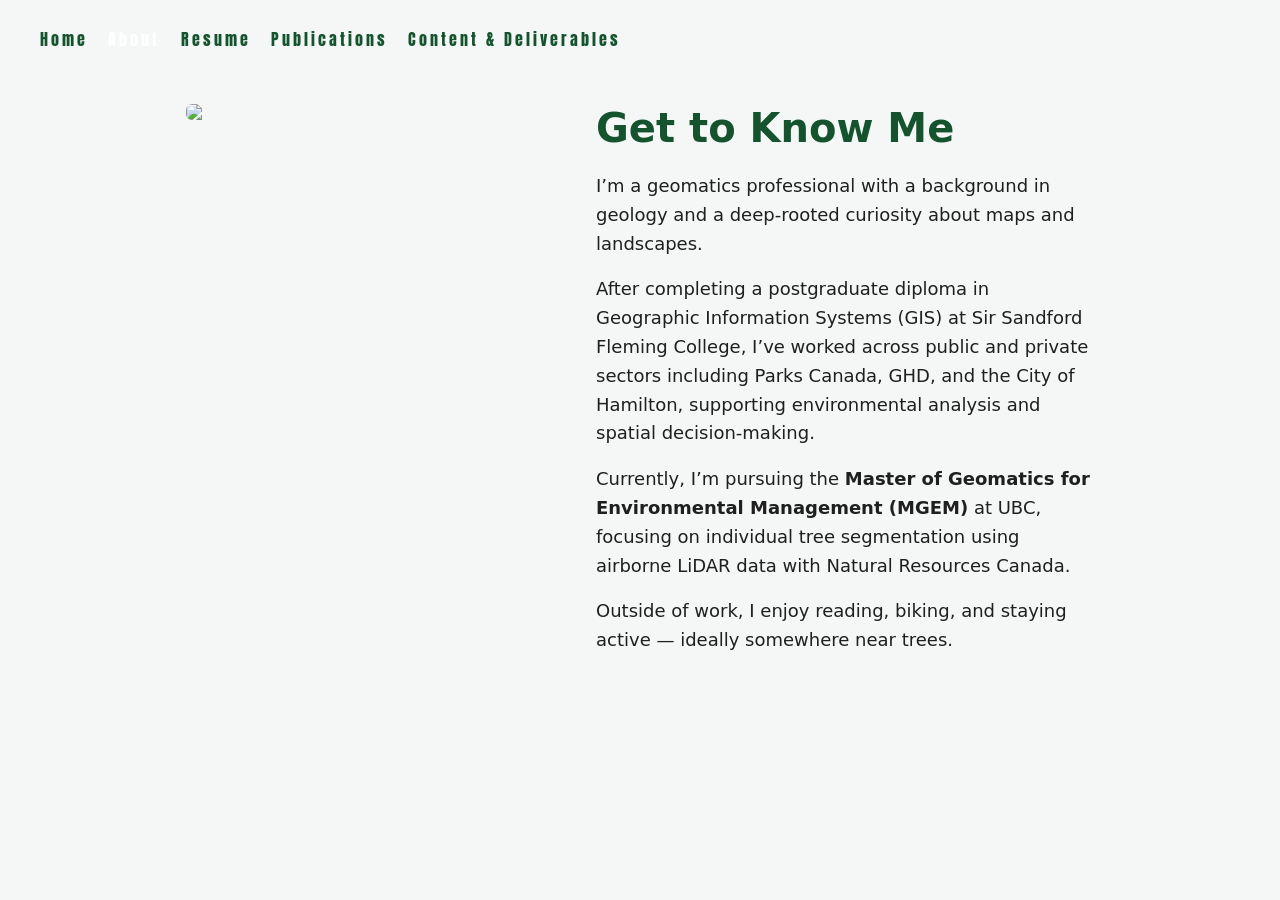
==== about.html @ 00af4485 "All the updates until - 4th March" ====
<!DOCTYPE html>
<html xmlns="http://www.w3.org/1999/xhtml" lang="en" xml:lang="en"><head>

<meta charset="utf-8">
<meta name="generator" content="quarto-1.8.27">

<meta name="viewport" content="width=device-width, initial-scale=1.0, user-scalable=yes">


<title>about – Pritty Arattu's E-Portfolio</title>
<style>
code{white-space: pre-wrap;}
span.smallcaps{font-variant: small-caps;}
div.columns{display: flex; gap: min(4vw, 1.5em);}
div.column{flex: auto; overflow-x: auto;}
div.hanging-indent{margin-left: 1.5em; text-indent: -1.5em;}
ul.task-list{list-style: none;}
ul.task-list li input[type="checkbox"] {
  width: 0.8em;
  margin: 0 0.8em 0.2em -1em; /* quarto-specific, see https://github.com/quarto-dev/quarto-cli/issues/4556 */ 
  vertical-align: middle;
}
</style>


<script src="site_libs/quarto-nav/quarto-nav.js"></script>
<script src="site_libs/quarto-nav/headroom.min.js"></script>
<script src="site_libs/clipboard/clipboard.min.js"></script>
<script src="site_libs/quarto-search/autocomplete.umd.js"></script>
<script src="site_libs/quarto-search/fuse.min.js"></script>
<script src="site_libs/quarto-search/quarto-search.js"></script>
<meta name="quarto:offset" content="./">
<script src="site_libs/quarto-html/quarto.js" type="module"></script>
<script src="site_libs/quarto-html/tabsets/tabsets.js" type="module"></script>
<script src="site_libs/quarto-html/axe/axe-check.js" type="module"></script>
<script src="site_libs/quarto-html/popper.min.js"></script>
<script src="site_libs/quarto-html/tippy.umd.min.js"></script>
<script src="site_libs/quarto-html/anchor.min.js"></script>
<link href="site_libs/quarto-html/tippy.css" rel="stylesheet">
<link href="site_libs/quarto-html/quarto-syntax-highlighting-ed96de9b727972fe78a7b5d16c58bf87.css" rel="stylesheet" id="quarto-text-highlighting-styles">
<script src="site_libs/bootstrap/bootstrap.min.js"></script>
<link href="site_libs/bootstrap/bootstrap-icons.css" rel="stylesheet">
<link href="site_libs/bootstrap/bootstrap-ffa9a6279353761231ec249df0a7fdd3.min.css" rel="stylesheet" append-hash="true" id="quarto-bootstrap" data-mode="light">
<script id="quarto-search-options" type="application/json">{
  "location": "navbar",
  "copy-button": false,
  "collapse-after": 3,
  "panel-placement": "end",
  "type": "overlay",
  "limit": 50,
  "keyboard-shortcut": [
    "f",
    "/",
    "s"
  ],
  "show-item-context": false,
  "language": {
    "search-no-results-text": "No results",
    "search-matching-documents-text": "matching documents",
    "search-copy-link-title": "Copy link to search",
    "search-hide-matches-text": "Hide additional matches",
    "search-more-match-text": "more match in this document",
    "search-more-matches-text": "more matches in this document",
    "search-clear-button-title": "Clear",
    "search-text-placeholder": "",
    "search-detached-cancel-button-title": "Cancel",
    "search-submit-button-title": "Submit",
    "search-label": "Search"
  }
}</script>


<link rel="stylesheet" href="styles.css">
</head>

<body class="nav-fixed quarto-light">

<div id="quarto-search-results"></div>
  <header id="quarto-header" class="headroom fixed-top">
    <nav class="navbar navbar-expand-lg " data-bs-theme="dark">
      <div class="navbar-container container-fluid">
      <div class="navbar-brand-container mx-auto">
    <a class="navbar-brand" href="./index.html">
    <span class="navbar-title">Pritty Arattu’s E-Portfolio</span>
    </a>
  </div>
            <div id="quarto-search" class="" title="Search"></div>
          <button class="navbar-toggler" type="button" data-bs-toggle="collapse" data-bs-target="#navbarCollapse" aria-controls="navbarCollapse" role="menu" aria-expanded="false" aria-label="Toggle navigation" onclick="if (window.quartoToggleHeadroom) { window.quartoToggleHeadroom(); }">
  <span class="navbar-toggler-icon"></span>
</button>
          <div class="collapse navbar-collapse" id="navbarCollapse">
            <ul class="navbar-nav navbar-nav-scroll me-auto">
  <li class="nav-item">
    <a class="nav-link" href="./index.html"> 
<span class="menu-text">Home</span></a>
  </li>  
  <li class="nav-item">
    <a class="nav-link active" href="./about.html" aria-current="page"> 
<span class="menu-text">About</span></a>
  </li>  
  <li class="nav-item">
    <a class="nav-link" href="./resume.html"> 
<span class="menu-text">Resume</span></a>
  </li>  
  <li class="nav-item">
    <a class="nav-link" href="./publications.html"> 
<span class="menu-text">Publications</span></a>
  </li>  
  <li class="nav-item">
    <a class="nav-link" href="./content.html"> 
<span class="menu-text">Content &amp; Deliverables</span></a>
  </li>  
</ul>
          </div> <!-- /navcollapse -->
            <div class="quarto-navbar-tools">
</div>
      </div> <!-- /container-fluid -->
    </nav>
</header>
<!-- content -->
<div id="quarto-content" class="quarto-container page-columns page-rows-contents page-layout-full page-navbar">
<!-- sidebar -->
<!-- margin-sidebar -->
    <div id="quarto-margin-sidebar" class="sidebar margin-sidebar zindex-bottom">
        
    </div>
<!-- main -->
<main class="content column-page" id="quarto-document-content"><header id="title-block-header" class="quarto-title-block"></header>




<div class="about-container">
<div class="about-image">
<p><img src="images/FullSizeRender.png"></p>
</div>
<section id="get-to-know-me" class="level1 about-text">
<h1>Get to Know Me</h1>
<p>I’m a geomatics professional with a background in geology and a deep-rooted curiosity about maps and landscapes.</p>
<p>After completing a postgraduate diploma in Geographic Information Systems (GIS) at Sir Sandford Fleming College, I’ve worked across public and private sectors including Parks Canada, GHD, and the City of Hamilton, supporting environmental analysis and spatial decision-making.</p>
<p>Currently, I’m pursuing the <strong>Master of Geomatics for Environmental Management (MGEM)</strong> at UBC, focusing on individual tree segmentation using airborne LiDAR data with Natural Resources Canada.</p>
<p>Outside of work, I enjoy reading, biking, and staying active — ideally somewhere near trees.</p>
</section>
</div>



</main> <!-- /main -->
<script id="quarto-html-after-body" type="application/javascript">
  window.document.addEventListener("DOMContentLoaded", function (event) {
    const icon = "";
    const anchorJS = new window.AnchorJS();
    anchorJS.options = {
      placement: 'right',
      icon: icon
    };
    anchorJS.add('.anchored');
    const isCodeAnnotation = (el) => {
      for (const clz of el.classList) {
        if (clz.startsWith('code-annotation-')) {                     
          return true;
        }
      }
      return false;
    }
    const onCopySuccess = function(e) {
      // button target
      const button = e.trigger;
      // don't keep focus
      button.blur();
      // flash "checked"
      button.classList.add('code-copy-button-checked');
      var currentTitle = button.getAttribute("title");
      button.setAttribute("title", "Copied!");
      let tooltip;
      if (window.bootstrap) {
        button.setAttribute("data-bs-toggle", "tooltip");
        button.setAttribute("data-bs-placement", "left");
        button.setAttribute("data-bs-title", "Copied!");
        tooltip = new bootstrap.Tooltip(button, 
          { trigger: "manual", 
            customClass: "code-copy-button-tooltip",
            offset: [0, -8]});
        tooltip.show();    
      }
      setTimeout(function() {
        if (tooltip) {
          tooltip.hide();
          button.removeAttribute("data-bs-title");
          button.removeAttribute("data-bs-toggle");
          button.removeAttribute("data-bs-placement");
        }
        button.setAttribute("title", currentTitle);
        button.classList.remove('code-copy-button-checked');
      }, 1000);
      // clear code selection
      e.clearSelection();
    }
    const getTextToCopy = function(trigger) {
      const outerScaffold = trigger.parentElement.cloneNode(true);
      const codeEl = outerScaffold.querySelector('code');
      for (const childEl of codeEl.children) {
        if (isCodeAnnotation(childEl)) {
          childEl.remove();
        }
      }
      return codeEl.innerText;
    }
    const clipboard = new window.ClipboardJS('.code-copy-button:not([data-in-quarto-modal])', {
      text: getTextToCopy
    });
    clipboard.on('success', onCopySuccess);
    if (window.document.getElementById('quarto-embedded-source-code-modal')) {
      const clipboardModal = new window.ClipboardJS('.code-copy-button[data-in-quarto-modal]', {
        text: getTextToCopy,
        container: window.document.getElementById('quarto-embedded-source-code-modal')
      });
      clipboardModal.on('success', onCopySuccess);
    }
      var localhostRegex = new RegExp(/^(?:http|https):\/\/localhost\:?[0-9]*\//);
      var mailtoRegex = new RegExp(/^mailto:/);
        var filterRegex = new RegExp('/' + window.location.host + '/');
      var isInternal = (href) => {
          return filterRegex.test(href) || localhostRegex.test(href) || mailtoRegex.test(href);
      }
      // Inspect non-navigation links and adorn them if external
     var links = window.document.querySelectorAll('a[href]:not(.nav-link):not(.navbar-brand):not(.toc-action):not(.sidebar-link):not(.sidebar-item-toggle):not(.pagination-link):not(.no-external):not([aria-hidden]):not(.dropdown-item):not(.quarto-navigation-tool):not(.about-link)');
      for (var i=0; i<links.length; i++) {
        const link = links[i];
        if (!isInternal(link.href)) {
          // undo the damage that might have been done by quarto-nav.js in the case of
          // links that we want to consider external
          if (link.dataset.originalHref !== undefined) {
            link.href = link.dataset.originalHref;
          }
        }
      }
    function tippyHover(el, contentFn, onTriggerFn, onUntriggerFn) {
      const config = {
        allowHTML: true,
        maxWidth: 500,
        delay: 100,
        arrow: false,
        appendTo: function(el) {
            return el.parentElement;
        },
        interactive: true,
        interactiveBorder: 10,
        theme: 'quarto',
        placement: 'bottom-start',
      };
      if (contentFn) {
        config.content = contentFn;
      }
      if (onTriggerFn) {
        config.onTrigger = onTriggerFn;
      }
      if (onUntriggerFn) {
        config.onUntrigger = onUntriggerFn;
      }
      window.tippy(el, config); 
    }
    const noterefs = window.document.querySelectorAll('a[role="doc-noteref"]');
    for (var i=0; i<noterefs.length; i++) {
      const ref = noterefs[i];
      tippyHover(ref, function() {
        // use id or data attribute instead here
        let href = ref.getAttribute('data-footnote-href') || ref.getAttribute('href');
        try { href = new URL(href).hash; } catch {}
        const id = href.replace(/^#\/?/, "");
        const note = window.document.getElementById(id);
        if (note) {
          return note.innerHTML;
        } else {
          return "";
        }
      });
    }
    const xrefs = window.document.querySelectorAll('a.quarto-xref');
    const processXRef = (id, note) => {
      // Strip column container classes
      const stripColumnClz = (el) => {
        el.classList.remove("page-full", "page-columns");
        if (el.children) {
          for (const child of el.children) {
            stripColumnClz(child);
          }
        }
      }
      stripColumnClz(note)
      if (id === null || id.startsWith('sec-')) {
        // Special case sections, only their first couple elements
        const container = document.createElement("div");
        if (note.children && note.children.length > 2) {
          container.appendChild(note.children[0].cloneNode(true));
          for (let i = 1; i < note.children.length; i++) {
            const child = note.children[i];
            if (child.tagName === "P" && child.innerText === "") {
              continue;
            } else {
              container.appendChild(child.cloneNode(true));
              break;
            }
          }
          if (window.Quarto?.typesetMath) {
            window.Quarto.typesetMath(container);
          }
          return container.innerHTML
        } else {
          if (window.Quarto?.typesetMath) {
            window.Quarto.typesetMath(note);
          }
          return note.innerHTML;
        }
      } else {
        // Remove any anchor links if they are present
        const anchorLink = note.querySelector('a.anchorjs-link');
        if (anchorLink) {
          anchorLink.remove();
        }
        if (window.Quarto?.typesetMath) {
          window.Quarto.typesetMath(note);
        }
        if (note.classList.contains("callout")) {
          return note.outerHTML;
        } else {
          return note.innerHTML;
        }
      }
    }
    for (var i=0; i<xrefs.length; i++) {
      const xref = xrefs[i];
      tippyHover(xref, undefined, function(instance) {
        instance.disable();
        let url = xref.getAttribute('href');
        let hash = undefined; 
        if (url.startsWith('#')) {
          hash = url;
        } else {
          try { hash = new URL(url).hash; } catch {}
        }
        if (hash) {
          const id = hash.replace(/^#\/?/, "");
          const note = window.document.getElementById(id);
          if (note !== null) {
            try {
              const html = processXRef(id, note.cloneNode(true));
              instance.setContent(html);
            } finally {
              instance.enable();
              instance.show();
            }
          } else {
            // See if we can fetch this
            fetch(url.split('#')[0])
            .then(res => res.text())
            .then(html => {
              const parser = new DOMParser();
              const htmlDoc = parser.parseFromString(html, "text/html");
              const note = htmlDoc.getElementById(id);
              if (note !== null) {
                const html = processXRef(id, note);
                instance.setContent(html);
              } 
            }).finally(() => {
              instance.enable();
              instance.show();
            });
          }
        } else {
          // See if we can fetch a full url (with no hash to target)
          // This is a special case and we should probably do some content thinning / targeting
          fetch(url)
          .then(res => res.text())
          .then(html => {
            const parser = new DOMParser();
            const htmlDoc = parser.parseFromString(html, "text/html");
            const note = htmlDoc.querySelector('main.content');
            if (note !== null) {
              // This should only happen for chapter cross references
              // (since there is no id in the URL)
              // remove the first header
              if (note.children.length > 0 && note.children[0].tagName === "HEADER") {
                note.children[0].remove();
              }
              const html = processXRef(null, note);
              instance.setContent(html);
            } 
          }).finally(() => {
            instance.enable();
            instance.show();
          });
        }
      }, function(instance) {
      });
    }
        let selectedAnnoteEl;
        const selectorForAnnotation = ( cell, annotation) => {
          let cellAttr = 'data-code-cell="' + cell + '"';
          let lineAttr = 'data-code-annotation="' +  annotation + '"';
          const selector = 'span[' + cellAttr + '][' + lineAttr + ']';
          return selector;
        }
        const selectCodeLines = (annoteEl) => {
          const doc = window.document;
          const targetCell = annoteEl.getAttribute("data-target-cell");
          const targetAnnotation = annoteEl.getAttribute("data-target-annotation");
          const annoteSpan = window.document.querySelector(selectorForAnnotation(targetCell, targetAnnotation));
          const lines = annoteSpan.getAttribute("data-code-lines").split(",");
          const lineIds = lines.map((line) => {
            return targetCell + "-" + line;
          })
          let top = null;
          let height = null;
          let parent = null;
          if (lineIds.length > 0) {
              //compute the position of the single el (top and bottom and make a div)
              const el = window.document.getElementById(lineIds[0]);
              top = el.offsetTop;
              height = el.offsetHeight;
              parent = el.parentElement.parentElement;
            if (lineIds.length > 1) {
              const lastEl = window.document.getElementById(lineIds[lineIds.length - 1]);
              const bottom = lastEl.offsetTop + lastEl.offsetHeight;
              height = bottom - top;
            }
            if (top !== null && height !== null && parent !== null) {
              // cook up a div (if necessary) and position it 
              let div = window.document.getElementById("code-annotation-line-highlight");
              if (div === null) {
                div = window.document.createElement("div");
                div.setAttribute("id", "code-annotation-line-highlight");
                div.style.position = 'absolute';
                parent.appendChild(div);
              }
              div.style.top = top - 2 + "px";
              div.style.height = height + 4 + "px";
              div.style.left = 0;
              let gutterDiv = window.document.getElementById("code-annotation-line-highlight-gutter");
              if (gutterDiv === null) {
                gutterDiv = window.document.createElement("div");
                gutterDiv.setAttribute("id", "code-annotation-line-highlight-gutter");
                gutterDiv.style.position = 'absolute';
                const codeCell = window.document.getElementById(targetCell);
                const gutter = codeCell.querySelector('.code-annotation-gutter');
                gutter.appendChild(gutterDiv);
              }
              gutterDiv.style.top = top - 2 + "px";
              gutterDiv.style.height = height + 4 + "px";
            }
            selectedAnnoteEl = annoteEl;
          }
        };
        const unselectCodeLines = () => {
          const elementsIds = ["code-annotation-line-highlight", "code-annotation-line-highlight-gutter"];
          elementsIds.forEach((elId) => {
            const div = window.document.getElementById(elId);
            if (div) {
              div.remove();
            }
          });
          selectedAnnoteEl = undefined;
        };
          // Handle positioning of the toggle
      window.addEventListener(
        "resize",
        throttle(() => {
          elRect = undefined;
          if (selectedAnnoteEl) {
            selectCodeLines(selectedAnnoteEl);
          }
        }, 10)
      );
      function throttle(fn, ms) {
      let throttle = false;
      let timer;
        return (...args) => {
          if(!throttle) { // first call gets through
              fn.apply(this, args);
              throttle = true;
          } else { // all the others get throttled
              if(timer) clearTimeout(timer); // cancel #2
              timer = setTimeout(() => {
                fn.apply(this, args);
                timer = throttle = false;
              }, ms);
          }
        };
      }
        // Attach click handler to the DT
        const annoteDls = window.document.querySelectorAll('dt[data-target-cell]');
        for (const annoteDlNode of annoteDls) {
          annoteDlNode.addEventListener('click', (event) => {
            const clickedEl = event.target;
            if (clickedEl !== selectedAnnoteEl) {
              unselectCodeLines();
              const activeEl = window.document.querySelector('dt[data-target-cell].code-annotation-active');
              if (activeEl) {
                activeEl.classList.remove('code-annotation-active');
              }
              selectCodeLines(clickedEl);
              clickedEl.classList.add('code-annotation-active');
            } else {
              // Unselect the line
              unselectCodeLines();
              clickedEl.classList.remove('code-annotation-active');
            }
          });
        }
    const findCites = (el) => {
      const parentEl = el.parentElement;
      if (parentEl) {
        const cites = parentEl.dataset.cites;
        if (cites) {
          return {
            el,
            cites: cites.split(' ')
          };
        } else {
          return findCites(el.parentElement)
        }
      } else {
        return undefined;
      }
    };
    var bibliorefs = window.document.querySelectorAll('a[role="doc-biblioref"]');
    for (var i=0; i<bibliorefs.length; i++) {
      const ref = bibliorefs[i];
      const citeInfo = findCites(ref);
      if (citeInfo) {
        tippyHover(citeInfo.el, function() {
          var popup = window.document.createElement('div');
          citeInfo.cites.forEach(function(cite) {
            var citeDiv = window.document.createElement('div');
            citeDiv.classList.add('hanging-indent');
            citeDiv.classList.add('csl-entry');
            var biblioDiv = window.document.getElementById('ref-' + cite);
            if (biblioDiv) {
              citeDiv.innerHTML = biblioDiv.innerHTML;
            }
            popup.appendChild(citeDiv);
          });
          return popup.innerHTML;
        });
      }
    }
  });
  </script>
</div> <!-- /content -->




</body></html>
---- site_libs/quarto-html/quarto-syntax-highlighting-ed96de9b727972fe78a7b5d16c58bf87.css ----
/* quarto syntax highlight colors */
:root {
  --quarto-hl-ot-color: #003B4F;
  --quarto-hl-at-color: #657422;
  --quarto-hl-ss-color: #20794D;
  --quarto-hl-an-color: #5E5E5E;
  --quarto-hl-fu-color: #4758AB;
  --quarto-hl-st-color: #20794D;
  --quarto-hl-cf-color: #003B4F;
  --quarto-hl-op-color: #5E5E5E;
  --quarto-hl-er-color: #AD0000;
  --quarto-hl-bn-color: #AD0000;
  --quarto-hl-al-color: #AD0000;
  --quarto-hl-va-color: #111111;
  --quarto-hl-bu-color: inherit;
  --quarto-hl-ex-color: inherit;
  --quarto-hl-pp-color: #AD0000;
  --quarto-hl-in-color: #5E5E5E;
  --quarto-hl-vs-color: #20794D;
  --quarto-hl-wa-color: #5E5E5E;
  --quarto-hl-do-color: #5E5E5E;
  --quarto-hl-im-color: #00769E;
  --quarto-hl-ch-color: #20794D;
  --quarto-hl-dt-color: #AD0000;
  --quarto-hl-fl-color: #AD0000;
  --quarto-hl-co-color: #5E5E5E;
  --quarto-hl-cv-color: #5E5E5E;
  --quarto-hl-cn-color: #8f5902;
  --quarto-hl-sc-color: #5E5E5E;
  --quarto-hl-dv-color: #AD0000;
  --quarto-hl-kw-color: #003B4F;
}

/* other quarto variables */
:root {
  --quarto-font-monospace: SFMono-Regular, Menlo, Monaco, Consolas, "Liberation Mono", "Courier New", monospace;
}

/* syntax highlight based on Pandoc's rules */
pre > code.sourceCode > span {
  color: #003B4F;
}

code.sourceCode > span {
  color: #003B4F;
}

div.sourceCode,
div.sourceCode pre.sourceCode {
  color: #003B4F;
}

/* Normal */
code span {
  color: #003B4F;
}

/* Alert */
code span.al {
  color: #AD0000;
  font-style: inherit;
}

/* Annotation */
code span.an {
  color: #5E5E5E;
  font-style: inherit;
}

/* Attribute */
code span.at {
  color: #657422;
  font-style: inherit;
}

/* BaseN */
code span.bn {
  color: #AD0000;
  font-style: inherit;
}

/* BuiltIn */
code span.bu {
  font-style: inherit;
}

/* ControlFlow */
code span.cf {
  color: #003B4F;
  font-weight: bold;
  font-style: inherit;
}

/* Char */
code span.ch {
  color: #20794D;
  font-style: inherit;
}

/* Constant */
code span.cn {
  color: #8f5902;
  font-style: inherit;
}

/* Comment */
code span.co {
  color: #5E5E5E;
  font-style: inherit;
}

/* CommentVar */
code span.cv {
  color: #5E5E5E;
  font-style: italic;
}

/* Documentation */
code span.do {
  color: #5E5E5E;
  font-style: italic;
}

/* DataType */
code span.dt {
  color: #AD0000;
  font-style: inherit;
}

/* DecVal */
code span.dv {
  color: #AD0000;
  font-style: inherit;
}

/* Error */
code span.er {
  color: #AD0000;
  font-style: inherit;
}

/* Extension */
code span.ex {
  font-style: inherit;
}

/* Float */
code span.fl {
  color: #AD0000;
  font-style: inherit;
}

/* Function */
code span.fu {
  color: #4758AB;
  font-style: inherit;
}

/* Import */
code span.im {
  color: #00769E;
  font-style: inherit;
}

/* Information */
code span.in {
  color: #5E5E5E;
  font-style: inherit;
}

/* Keyword */
code span.kw {
  color: #003B4F;
  font-weight: bold;
  font-style: inherit;
}

/* Operator */
code span.op {
  color: #5E5E5E;
  font-style: inherit;
}

/* Other */
code span.ot {
  color: #003B4F;
  font-style: inherit;
}

/* Preprocessor */
code span.pp {
  color: #AD0000;
  font-style: inherit;
}

/* SpecialChar */
code span.sc {
  color: #5E5E5E;
  font-style: inherit;
}

/* SpecialString */
code span.ss {
  color: #20794D;
  font-style: inherit;
}

/* String */
code span.st {
  color: #20794D;
  font-style: inherit;
}

/* Variable */
code span.va {
  color: #111111;
  font-style: inherit;
}

/* VerbatimString */
code span.vs {
  color: #20794D;
  font-style: inherit;
}

/* Warning */
code span.wa {
  color: #5E5E5E;
  font-style: italic;
}

.prevent-inlining {
  content: "</";
}

/*# sourceMappingURL=0920dd6d7437995b8cdf7429764427b1.css.map */
---- styles.css ----
@import url('https://fonts.googleapis.com/css2?family=Anton&display=swap');

.hero-name{
  font-family:'Anton', sans-serif;
}

html, body {
  height: 100%;
}

:root {
  --mint-accent: #5fae9f;
  --bg-soft: #f4f7f6;
  --text-dark: #1f1f1f;
}

/* Completely remove Quarto navbar + search from homepage */
body.page-index .navbar,
body.page-index .navbar-container,
body.page-index .quarto-navbar-tools,
body.page-index .navbar-toggler,
body.page-index #quarto-search {
  display: none !important;
}

body {
  margin: 0;
  background-color: var(--bg-soft);
  font-family: system-ui, -apple-system, sans-serif;
  color: var(--text-dark);
}

.quarto-title-block {
  margin: 0;
  padding: 0;
}

.page-columns {
  padding-top: 0 !important;
}

main {
  margin-top: 0 !important;
}

/* header */

.top-header{
  position:fixed;
  top:30px;
  right:40px;
  display:flex;
  gap:30px;
  align-items:center;
  z-index:9999;
}

/* home link */

.home-link{
  text-decoration:none;
  color:#14532d;
  font-size:18px;
  letter-spacing:2px;
  font-family:'Anton', sans-serif;
}

/* hamburger */

.menu-toggle{
  font-size:28px;
  cursor:pointer;
}

/* dropdown */

.menu{
  display:none;
  position:absolute;
  top:70px;
  right:40px;
  background:white;
  padding:20px;
}

.menu a{
  display:block;
  text-decoration:none;
  color:#14532d;
  font-size:18px;
  margin-bottom:10px;
}

.menu.show{
  display:block;
}


/* Slide menu */
.side-menu {
  position: fixed;
  top: 0;
  right: -260px;
  width: 260px;
  height: 100%;
  background: white;
  box-shadow: -3px 0 15px rgba(0,0,0,0.08);
  padding-top: 6rem;
  transition: right 0.3s ease;
}

.side-menu a {
  display: block;
  padding: 1rem 2rem;
  text-decoration: none;
  color: #14532d;
  font-weight: 500;
  font-family:'Anton', sans-serif;
}

.side-menu a:hover {
  color: var(--mint-accent);
}

.side-menu.open {
  right: 0;
}

.hero{
  width:900px;
  margin:0 auto;
  display:flex;
  flex-direction:column;
  justify-content:center;
  align-items:center;
  text-align:center;
}

.hero-name{
  font-size:90px;
  font-weight:700;
  color:#14532d;
  margin:0 0 20px 0;
  line-height:0.9;
  text-align: center;
  justify-content: center;
  padding-top: 200px;
  
}

.hero-tagline{
  width:540px;
  margin:-30px auto;
  margin-bottom: 5px;
}

.tagline-row{
  position:relative;
  margin:15px 0;
}

.tagline-line{
  position:relative;
  left: 30px;
  right:30px;
  top:30%;
  height:2px;
  width: 480px;
  background:#14532d;
}

.tagline-text{
  position:relative;
  top: -17px;
  display: block;
  width: fit-content;
  margin-left: auto;
  text-align:left;
  background:#f4f7f6;
  padding:0 25px;
  font-size:8px;
  letter-spacing:2px;
  color:#14532d;
}
.name-lines{
  width:480px;        /* same width as your hero/taglines */
  margin:0px auto 30px auto;
}

.name-lines div{
  height:3px;
  background:#14532d;
  margin:6px 0;
}

.social-links{
  display:flex;
  flex-direction:row;
  justify-content:center;
  align-items:center;
  gap:14px;
}

.social-links a{
  display:inline-flex;
  width:28px;
  height:28px;
  border-radius:50%;
  background:#14532d;
  color:white;
  text-decoration:none;
  font-size:12px;
  align-items:center;
  justify-content:center;
}

.home-link{
  color:#14532d;
  text-decoration:none;
  font-size:18px;
  letter-spacing:2px;
}

.menu a{
  display:block;
  text-decoration:none;
  color:#14532d;
  font-size:18px;
  margin-bottom:10px;
}

/* ABOUT PAGE LAYOUT */

.about-container{
  display:flex;
  grid-template-columns:420px 1fr;
  align-items: start;
  justify-content: center;
  margin-top: -15px;
  gap:60px;
  padding:30px 10%;
  padding-top: 0;
}

.about-image{
  flex-shrink:0;
}

.about-image img{
  width:350px;
  border-radius:6px;
  display:block;
}

.about-text{
  max-width:600px;
  padding-top: 0;
}

.about-text h1{
  font-size:40px;
  color:#14532d;
  margin-bottom:20px;
  margin-top: 0;
}

.about-text p{
  font-size:18px;
  line-height:1.6;
}

/* only apply padding on non-home pages */
body:not(.page-index) main {
  padding-top: 20px !important;
}

.navbar {
  background-color: transparent;
  border: none;
}

.navbar-brand{
  display:none;
}

.navbar-nav .nav-link{
  color:#14532d;
  letter-spacing:3px;
  font-size:16px;
  font-family:'Anton', sans-serif;
  font-weight: -2px;
}

.navbar-nav .nav-link:hover{
  color:#0f3e21;
}

.page-content{
  padding-top:0 !important;
}
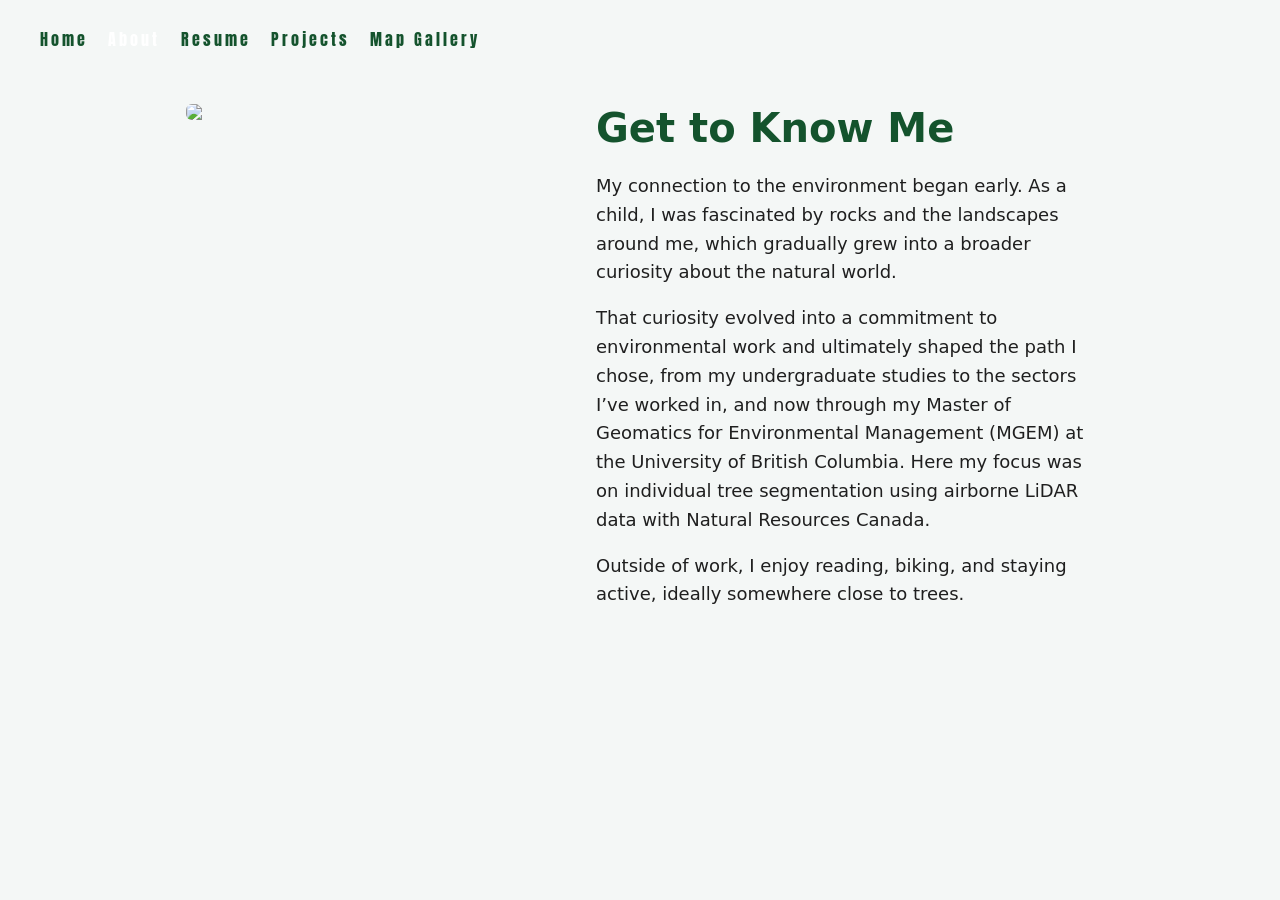
==== commit a9547c7b: "Last changes - 3/7/2026" ====
--- a/about.html
+++ b/about.html
@@ -103,12 +103,12 @@
 <span class="menu-text">Resume</span></a>
   </li>  
   <li class="nav-item">
-    <a class="nav-link" href="./publications.html"> 
-<span class="menu-text">Publications</span></a>
+    <a class="nav-link" href="./content.html"> 
+<span class="menu-text">Projects</span></a>
   </li>  
   <li class="nav-item">
-    <a class="nav-link" href="./content.html"> 
-<span class="menu-text">Content &amp; Deliverables</span></a>
+    <a class="nav-link" href="./map_gallery.html"> 
+<span class="menu-text">Map Gallery</span></a>
   </li>  
 </ul>
           </div> <!-- /navcollapse -->
@@ -136,10 +136,9 @@
 </div>
 <section id="get-to-know-me" class="level1 about-text">
 <h1>Get to Know Me</h1>
-<p>I’m a geomatics professional with a background in geology and a deep-rooted curiosity about maps and landscapes.</p>
-<p>After completing a postgraduate diploma in Geographic Information Systems (GIS) at Sir Sandford Fleming College, I’ve worked across public and private sectors including Parks Canada, GHD, and the City of Hamilton, supporting environmental analysis and spatial decision-making.</p>
-<p>Currently, I’m pursuing the <strong>Master of Geomatics for Environmental Management (MGEM)</strong> at UBC, focusing on individual tree segmentation using airborne LiDAR data with Natural Resources Canada.</p>
-<p>Outside of work, I enjoy reading, biking, and staying active — ideally somewhere near trees.</p>
+<p>My connection to the environment began early. As a child, I was fascinated by rocks and the landscapes around me, which gradually grew into a broader curiosity about the natural world.</p>
+<p>That curiosity evolved into a commitment to environmental work and ultimately shaped the path I chose, from my undergraduate studies to the sectors I’ve worked in, and now through my Master of Geomatics for Environmental Management (MGEM) at the University of British Columbia. Here my focus was on individual tree segmentation using airborne LiDAR data with Natural Resources Canada.</p>
+<p>Outside of work, I enjoy reading, biking, and staying active, ideally somewhere close to trees.</p>
 </section>
 </div>
 
--- a/styles.css
+++ b/styles.css
@@ -178,7 +178,7 @@
   text-align:left;
   background:#f4f7f6;
   padding:0 25px;
-  font-size:8px;
+  font-size:9px;
   letter-spacing:2px;
   color:#14532d;
 }
@@ -297,4 +297,121 @@
 
 .page-content{
   padding-top:0 !important;
-}+}
+
+.map-gallery{
+max-width:1100px;
+margin:60px auto;
+}
+
+.map-gallery img{
+width:500px;
+border-radius:4px;
+transition:transform .25s ease;
+cursor:pointer;
+}
+
+.map-gallery img:hover{
+transform:scale(1.03);
+}
+
+.map-gallery-title{
+color:#1f5b36;
+}
+
+.map-row{
+display:flex;
+align-items:flex-start;
+gap:60px;
+margin-bottom:80px;
+}
+
+.map-row-reverse{
+display:flex;
+flex-direction:row-reverse;
+align-items:flex-start;
+gap:60px;
+margin-bottom:80px;
+}
+
+.map-text{
+max-width:520px;
+}
+
+.map-text h3{
+color:#1f5b36;
+margin-top:0;
+margin-bottom:10px;
+}
+
+.map-text p{
+line-height:1.6;
+}
+
+.map-image img {
+  max-height: 420px;
+  object-fit: contain;
+}
+
+/* Lightbox background */
+.quarto-lightbox-overlay {
+  background-color: rgba(255,255,255,0.9) !important;
+}
+
+/* Remove dark background around image */
+.quarto-lightbox-container {
+  background: transparent !important;
+}
+
+/* Close button styling */
+.quarto-lightbox-close {
+  color: #1f5b36 !important;
+}
+
+
+.project-card{
+display:block;
+background:white;
+border-radius:5px;
+border-left: 0px;
+border-right: 0px;
+overflow:hidden;
+text-decoration:none;
+color:#333;
+box-shadow:0 0px 0px rgba(0,0,0,0.1);
+margin-bottom:10px;
+margin-left: 15px;
+margin-right: 10px;
+margin-top: 10px;
+transition:all .25s ease;
+}
+
+.project-card img{
+width:100%;
+aspect-ratio:16/9;
+object-fit:cover;
+display:block;
+}
+
+.project-card h3{
+color:#1f5b36;
+font-size:1.35rem;
+margin:18px 22px 10px 22px;
+}
+
+.project-card p{
+margin:0 22px 22px 22px;
+font-size:0.96rem;
+line-height:1.55;
+color:#1f5b36;
+}
+
+.project-card:hover{
+transform:translateY(-5px);
+box-shadow:0 6px 18px rgba(0,0,0,0.15);
+}
+
+.quarto-title-block .title{
+  color:#14532d;
+  margin-bottom:20px;
+}
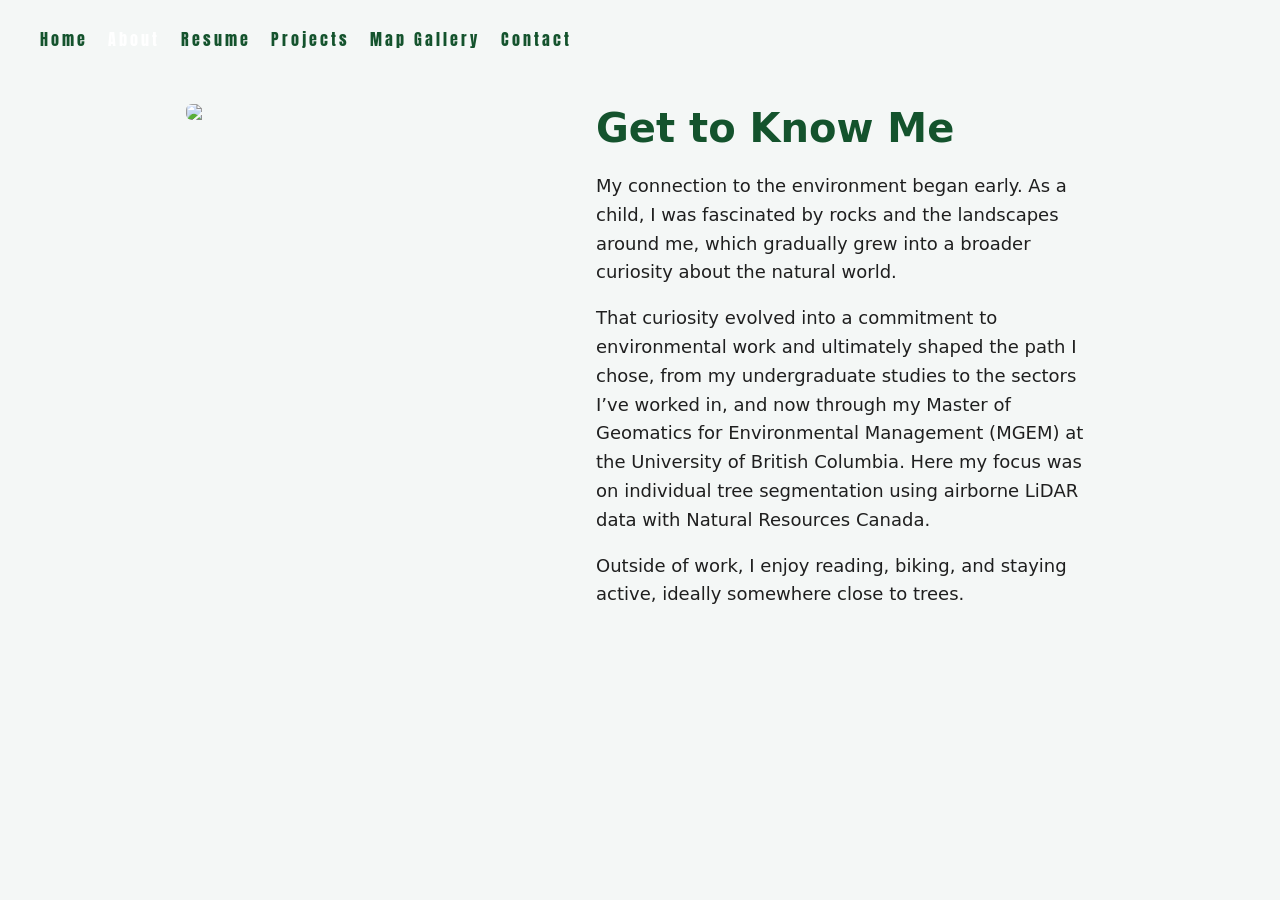
==== commit 17c08306: "contact" ====
--- a/about.html
+++ b/about.html
@@ -110,6 +110,10 @@
     <a class="nav-link" href="./map_gallery.html"> 
 <span class="menu-text">Map Gallery</span></a>
   </li>  
+  <li class="nav-item">
+    <a class="nav-link" href="./contact.html"> 
+<span class="menu-text">Contact</span></a>
+  </li>  
 </ul>
           </div> <!-- /navcollapse -->
             <div class="quarto-navbar-tools">
--- a/styles.css
+++ b/styles.css
@@ -415,3 +415,32 @@
   color:#14532d;
   margin-bottom:20px;
 }
+
+.contact-image img,
+.contact-photo {
+  width: 220px;
+  height: auto;
+  max-width: 220px;
+}
+
+.contact-text a {
+  color: #1f5a3a;
+  font-weight: 500;
+  text-decoration: none;
+}
+
+.contact-text a:hover {
+  text-decoration: underline;
+}
+
+.contact-text h1 {
+  color: #1f5a3a;
+}
+
+.contact-container {
+  display: flex;
+  gap: 50px;
+  align-items: center;
+  max-width: 900px;
+  margin: auto;
+}
